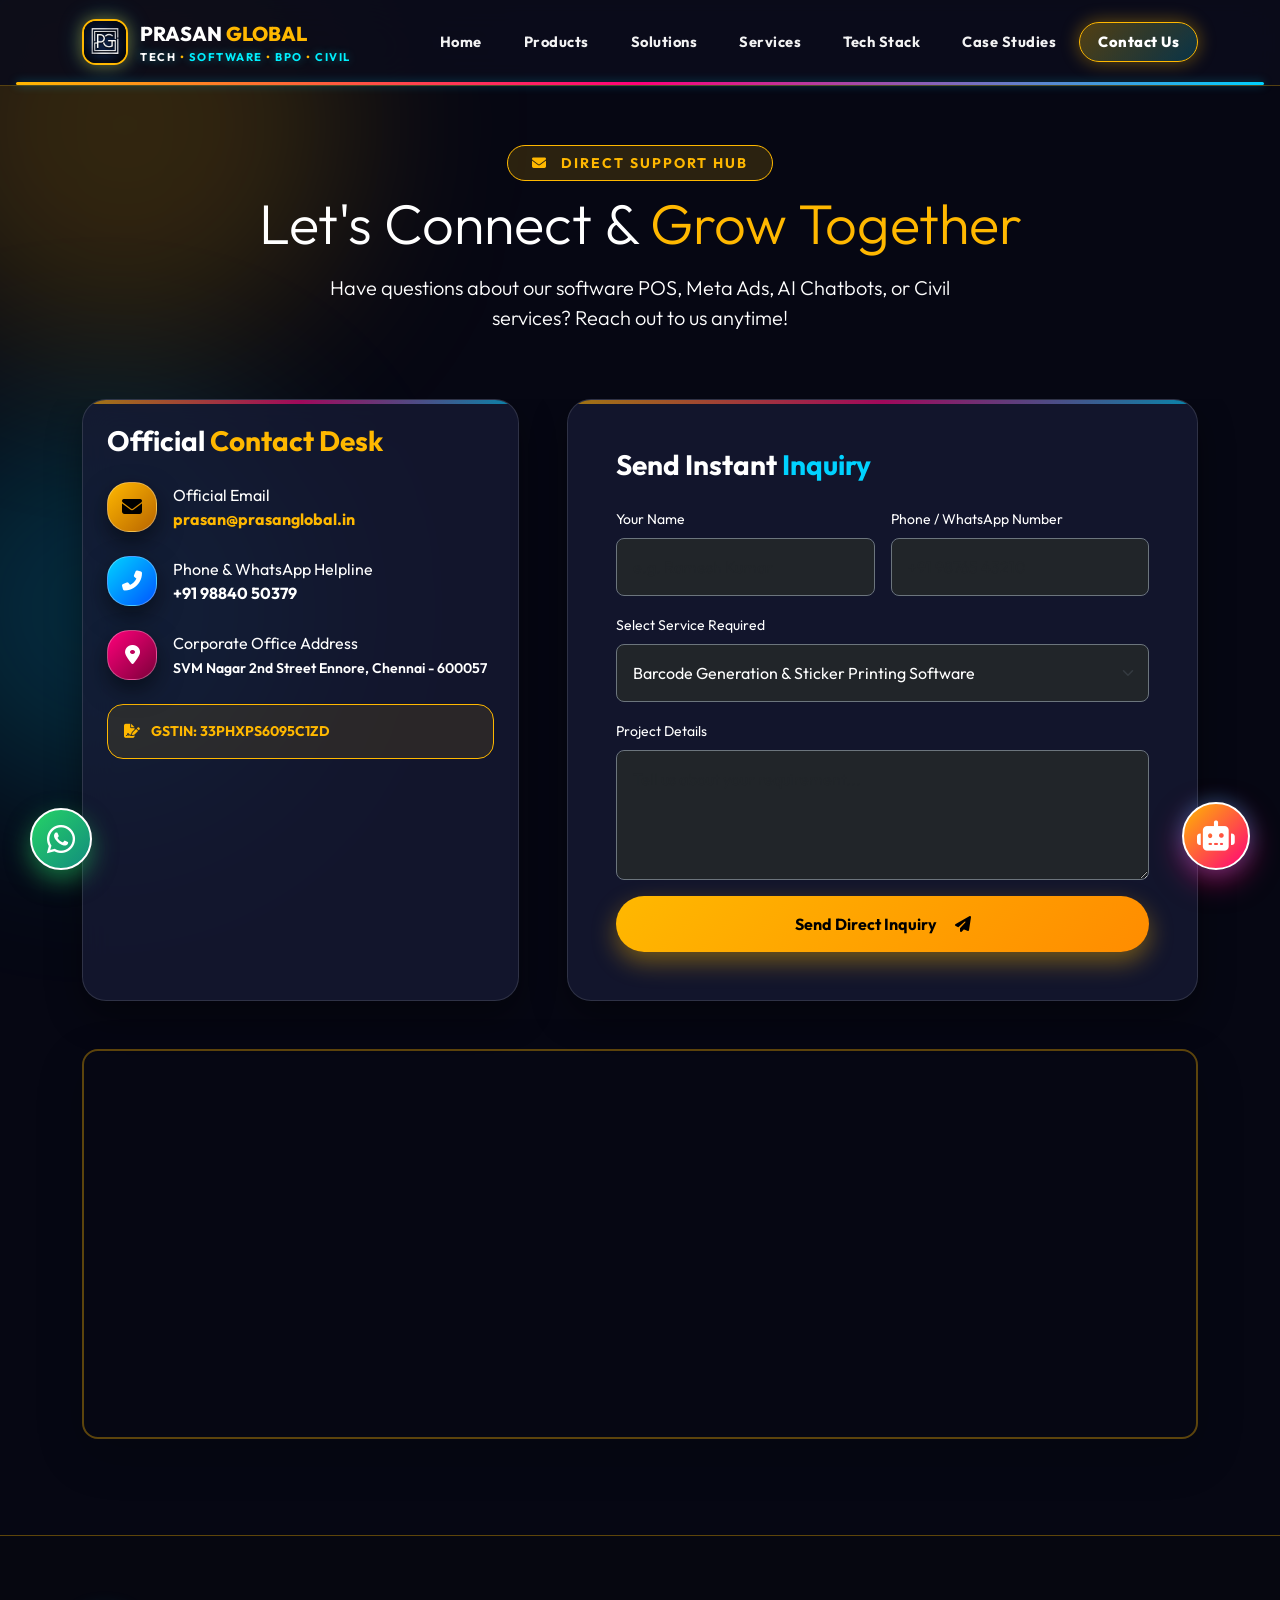
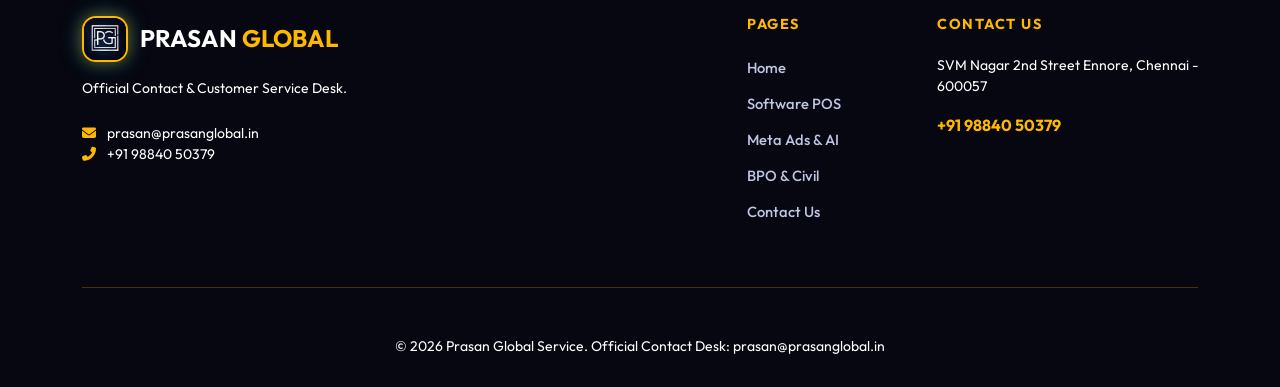
==== contact.html @ a4d7e517 "new build" ====
<!DOCTYPE html>
<html lang="en">
<head>
    <meta charset="UTF-8">
    <meta name="viewport" content="width=device-width, initial-scale=1.0">
    <title>Contact Us | Prasan Global Service</title>
    <meta name="description" content="Contact Prasan Global Service for Software POS, Meta Ads, Custom AI Chatbots, BPO, and Civil Solutions in Chennai. Email: prasan@prasanglobal.in">
    
    <!-- High-Speed Resource Hints & Preconnects for Low Data -->
    <link rel="preconnect" href="https://fonts.googleapis.com" crossorigin>
    <link rel="preconnect" href="https://fonts.gstatic.com" crossorigin>
    <link rel="preconnect" href="https://cdn.jsdelivr.net" crossorigin>
    <link rel="preconnect" href="https://images.unsplash.com" crossorigin>
    <link rel="dns-prefetch" href="https://cdnjs.cloudflare.com">

    <link href="https://cdn.jsdelivr.net/npm/bootstrap@5.3.0/dist/css/bootstrap.min.css" rel="stylesheet">
    <link href="https://fonts.googleapis.com/css2?family=Outfit:wght@300;400;500;600;700;800&family=Plus+Jakarta+Sans:wght@400;600;700&display=swap" rel="stylesheet">
    <link href="https://unpkg.com/aos@2.3.1/dist/aos.css" rel="stylesheet">
    <link rel="stylesheet" href="https://cdnjs.cloudflare.com/ajax/libs/font-awesome/6.4.0/css/all.min.css">
    <link rel="stylesheet" href="style.css">
</head>
<body>

<div class="orb orb-gold"></div>
<div class="orb orb-cyan"></div>

<a href="https://wa.me/919884050379?text=Hi%20Prasan%20Global!%20I%20want%20to%20connect." class="wa-float-btn" target="_blank" title="Chat on WhatsApp">
    <i class="fab fa-whatsapp"></i>
</a>

<!-- Floating AI Chatbot -->
<div class="chatbot-trigger" id="chatbotTrigger" onclick="toggleChatbot()" title="Open AI Chat Support">
    <i class="fas fa-robot"></i>
</div>

<div class="chatbot-drawer" id="chatbotDrawer">
    <div class="chatbot-header">
        <div class="d-flex align-items-center gap-2">
            <div class="bot-avatar"><i class="fas fa-brain"></i></div>
            <div>
                <h6 class="mb-0 fw-bold text-white" style="font-size:0.95rem;">Prasan AI Assistant</h6>
                <span class="small text-success d-flex align-items-center gap-1" style="font-size: 0.75rem;"><i class="fas fa-circle" style="font-size: 8px;"></i> Online • Support Desk</span>
            </div>
        </div>
        <button class="bg-transparent border-0 text-white fs-5 cursor-pointer" onclick="toggleChatbot()"><i class="fas fa-times"></i></button>
    </div>
    <div class="chatbot-messages" id="chatMessages">
        <div class="chat-msg bot">
            👋 Welcome to **Prasan Global Support**!<br>Leave your message below or chat on WhatsApp!
        </div>
    </div>
    <div class="chatbot-footer">
        <input type="text" id="chatInput" placeholder="Type your message..." onkeypress="handleChatKey(event)">
        <button onclick="sendChatMessage()"><i class="fas fa-paper-plane"></i></button>
    </div>
</div>

<!-- NAVBAR -->
<nav class="navbar navbar-expand-lg fixed-top">
    <div class="container">
        <a class="navbar-brand d-flex align-items-center" href="index.html">
            <div class="navbar-logo-container"><img src="logopra.jpg" class="navbar-logo" alt="Prasan Global Logo"></div>
            <div>
                <span class="fs-5 tracking-wider brand-title-prasan">PRASAN <span class="brand-title-global">GLOBAL</span></span>
                <span class="d-block brand-subtitle-tags"><span class="text-white fw-bold">TECH</span> <span style="color:var(--gold);">•</span> SOFTWARE <span style="color:var(--gold);">•</span> BPO <span style="color:var(--gold);">•</span> CIVIL</span>
            </div>
        </a>
        <button class="navbar-toggler" type="button" data-bs-toggle="collapse" data-bs-target="#navbarNav">
            <span class="toggler-icon"></span>
        </button>
        <div class="collapse navbar-collapse" id="navbarNav">
            <ul class="navbar-nav ms-auto align-items-center gap-1">
                <li class="nav-item"><a class="nav-link" href="index.html">Home</a></li>
                <li class="nav-item"><a class="nav-link" href="software.html">Products</a></li>
                <li class="nav-item"><a class="nav-link" href="digital-ai.html">Solutions</a></li>
                <li class="nav-item"><a class="nav-link" href="services.html">Services</a></li>
                <li class="nav-item"><a class="nav-link" href="index.html#technical-resources">Tech Stack</a></li>
                <li class="nav-item"><a class="nav-link" href="index.html#portfolio">Case Studies</a></li>
                <li class="nav-item"><a class="nav-link active" href="contact.html">Contact Us</a></li>
            </ul>
        </div>
    </div>
</nav>

<!-- PAGE HEADER -->
<section style="padding: 150px 0 50px; text-align: center;">
    <div class="container">
        <span class="px-4 py-2 rounded-pill fw-bold text-uppercase small" style="background: rgba(255, 184, 0, 0.15); border: 1.5px solid var(--gold); color: var(--gold); letter-spacing: 2px;">
            <i class="fas fa-envelope me-2"></i> Direct Support Hub
        </span>
        <h1 class="display-4 fw-extrabold my-3 text-white">Let's Connect & <span style="color:var(--gold);">Grow Together</span></h1>
        <p class="lead text-dim mx-auto" style="max-width: 650px;">Have questions about our software POS, Meta Ads, AI Chatbots, or Civil services? Reach out to us anytime!</p>
    </div>
</section>

<!-- CONTACT SECTION -->
<section class="pb-5">
    <div class="container pb-5">
        <div class="row g-5">
            <div class="col-lg-5" data-aos="fade-right">
                <div class="vibrant-card p-4">
                    <h3 class="fw-bold text-white mb-4">Official <span style="color:var(--gold);">Contact Desk</span></h3>
                    
                    <div class="d-flex align-items-center mb-4">
                        <div class="icon-badge badge-gold mb-0 me-3 flex-shrink-0" style="width:50px; height:50px; font-size:20px;"><i class="fas fa-envelope"></i></div>
                        <div>
                            <span class="x-small text-dim d-block">Official Email</span>
                            <a href="mailto:prasan@prasanglobal.in" class="fw-bold fs-6 text-decoration-none" style="color:var(--gold);">prasan@prasanglobal.in</a>
                        </div>
                    </div>

                    <div class="d-flex align-items-center mb-4">
                        <div class="icon-badge badge-cyan mb-0 me-3 flex-shrink-0" style="width:50px; height:50px; font-size:20px;"><i class="fas fa-phone-alt"></i></div>
                        <div>
                            <span class="x-small text-dim d-block">Phone & WhatsApp Helpline</span>
                            <a href="https://wa.me/919884050379" target="_blank" class="fw-bold fs-6 text-white text-decoration-none">+91 98840 50379</a>
                        </div>
                    </div>

                    <div class="d-flex align-items-center mb-4">
                        <div class="icon-badge badge-magenta mb-0 me-3 flex-shrink-0" style="width:50px; height:50px; font-size:20px;"><i class="fas fa-map-marker-alt"></i></div>
                        <div>
                            <span class="x-small text-dim d-block">Corporate Office Address</span>
                            <span class="text-white small fw-semibold">SVM Nagar 2nd Street Ennore, Chennai - 600057</span>
                        </div>
                    </div>

                    <div class="p-3 rounded-4" style="background: rgba(255,184,0,0.1); border: 1px solid var(--gold);">
                        <p class="small mb-0 fw-bold" style="color:var(--gold);"><i class="fas fa-file-signature me-2"></i> GSTIN: 33PHXPS6095C1ZD</p>
                    </div>
                </div>
            </div>

            <div class="col-lg-7" data-aos="fade-left">
                <div class="vibrant-card p-5">
                    <h3 class="fw-bold text-white mb-4">Send Instant <span style="color:var(--cyan);">Inquiry</span></h3>
                    <form onsubmit="handleFormSubmit(event)">
                        <div class="row g-3">
                            <div class="col-md-6">
                                <label class="form-label small text-dim">Your Name</label>
                                <input type="text" id="formName" class="form-control bg-dark border-secondary text-white p-3 rounded-3" placeholder="e.g. Ramesh Kumar" required>
                            </div>
                            <div class="col-md-6">
                                <label class="form-label small text-dim">Phone / WhatsApp Number</label>
                                <input type="tel" id="formPhone" class="form-control bg-dark border-secondary text-white p-3 rounded-3" placeholder="+91 98765 43210" required>
                            </div>
                            <div class="col-12">
                                <label class="form-label small text-dim">Select Service Required</label>
                                <select id="formService" class="form-select bg-dark border-secondary text-white p-3 rounded-3">
                                    <option value="Barcode Generation Software">Barcode Generation & Sticker Printing Software</option>
                                    <option value="Food Billing Software">Food & Restaurant Billing POS</option>
                                    <option value="Garments Billing Software">Garments & Retail Billing POS</option>
                                    <option value="HR Attendance Software">HR & Attendance Software (HRMS)</option>
                                    <option value="Meta Ads Campaigns">Meta Ads (Facebook & Instagram Ads)</option>
                                    <option value="Custom AI Chatbots">Custom AI Chatbot Creation</option>
                                    <option value="Custom Web / Mobile App">Custom Web / Mobile App Development</option>
                                    <option value="Civil or BPO Services">Civil & BPO Solutions</option>
                                </select>
                            </div>
                            <div class="col-12">
                                <label class="form-label small text-dim">Project Details</label>
                                <textarea id="formMessage" class="form-control bg-dark border-secondary text-white p-3 rounded-3" rows="4" placeholder="Tell us about your requirement..."></textarea>
                            </div>
                            <div class="col-12">
                                <button type="submit" class="btn-vibrant-gold w-100 justify-content-center py-3">
                                    Send Direct Inquiry <i class="fas fa-paper-plane ms-2"></i>
                                </button>
                            </div>
                        </div>
                    </form>
                </div>
            </div>
        </div>

        <!-- GOOGLE MAP EMBED -->
        <div class="mt-5 rounded-4 overflow-hidden shadow-lg" style="border: 2px solid var(--glass-border-gold);" data-aos="zoom-in">
            <iframe 
                src="https://www.google.com/maps?q=Chennai&output=embed"
                width="100%" 
                height="380" 
                style="border:0;" 
                allowfullscreen="" 
                loading="lazy">
            </iframe>
        </div>
    </div>
</section>

<!-- FOOTER -->
<footer>
    <div class="container">
        <div class="row g-4">
            <div class="col-lg-4">
                <div class="d-flex align-items-center mb-3">
                    <div class="navbar-logo-container"><img src="logopra.jpg" class="navbar-logo" alt="Logo"></div>
                    <h4 class="fw-bold mb-0 text-white">PRASAN <span style="color:var(--gold);">GLOBAL</span></h4>
                </div>
                <p class="small text-dim mb-4">Official Contact & Customer Service Desk.</p>
                <p class="small text-dim mb-0"><i class="fas fa-envelope me-2" style="color:var(--gold);"></i> prasan@prasanglobal.in</p>
                <p class="small text-dim mb-4"><i class="fas fa-phone-alt me-2" style="color:var(--gold);"></i> +91 98840 50379</p>
            </div>
            <div class="col-6 col-lg-2 ms-lg-auto">
                <h6 class="footer-title">Pages</h6>
                <ul class="footer-links">
                    <li><a href="index.html">Home</a></li>
                    <li><a href="software.html">Software POS</a></li>
                    <li><a href="digital-ai.html">Meta Ads & AI</a></li>
                    <li><a href="services.html">BPO & Civil</a></li>
                    <li><a href="contact.html">Contact Us</a></li>
                </ul>
            </div>
            <div class="col-lg-3">
                <h6 class="footer-title">Contact Us</h6>
                <p class="small text-dim">SVM Nagar 2nd Street Ennore, Chennai - 600057</p>
                <p class="fw-bold mb-3" style="color:var(--gold);">+91 98840 50379</p>
            </div>
        </div>
        <hr class="my-5 opacity-25" style="border-color: var(--gold);">
        <p class="small text-dim text-center mb-0">© 2026 Prasan Global Service. Official Contact Desk: prasan@prasanglobal.in</p>
    </div>
</footer>

<script src="https://cdn.jsdelivr.net/npm/bootstrap@5.3.0/dist/js/bootstrap.bundle.min.js"></script>
<script src="https://unpkg.com/aos@2.3.1/dist/aos.js"></script>
<script>
    AOS.init({ duration: 900, once: true });
    window.addEventListener('scroll', () => {
        const nav = document.querySelector('.navbar');
        if (window.scrollY > 50) nav.classList.add('scrolled');
        else nav.classList.remove('scrolled');
    });
    function toggleChatbot() { document.getElementById('chatbotDrawer').classList.toggle('active'); }
    function sendChatMessage() {
        const input = document.getElementById('chatInput');
        const text = input.value.trim();
        if(!text) return;
        addMessage(text, 'user');
        input.value = '';
        setTimeout(() => botReply(text), 500);
    }
    function handleChatKey(e) { if(e.key === 'Enter') sendChatMessage(); }
    function addMessage(msg, sender) {
        const container = document.getElementById('chatMessages');
        const div = document.createElement('div');
        div.className = `chat-msg ${sender}`;
        div.innerHTML = msg;
        container.appendChild(div);
        container.scrollTop = container.scrollHeight;
    }
    function botReply(userMsg) {
        addMessage(`Thank you for reaching out! We will assist you on WhatsApp:<br>📱 WhatsApp: <a href="https://wa.me/919884050379" target="_blank" style="color:var(--gold);">+91 98840 50379</a>`, 'bot');
    }
    function handleFormSubmit(e) {
        e.preventDefault();
        const name = document.getElementById('formName').value;
        const phone = document.getElementById('formPhone').value;
        const service = document.getElementById('formService').value;
        const msg = document.getElementById('formMessage').value;
        
        const text = `Hi Prasan Global!%0A%0A*New Inquiry From Contact Page:*%0A- Name: ${encodeURIComponent(name)}%0A- Phone: ${encodeURIComponent(phone)}%0A- Service: ${encodeURIComponent(service)}%0A- Requirement: ${encodeURIComponent(msg)}`;
        
        window.open(`https://wa.me/919884050379?text=${text}`, '_blank');
    }
</script>
</body>
</html>
---- style.css ----
/* PRASAN GLOBAL - VIBRANT ULTRA-PREMIUM STYLESHEET */
:root {
    --bg-mesh: linear-gradient(135deg, #0b0c1b 0%, #151833 40%, #1e1035 70%, #0d1b2a 100%);
    --surface-card: rgba(23, 27, 54, 0.75);
    --surface-card-hover: rgba(33, 39, 78, 0.9);
    
    /* Vibrant Neon Colors */
    --gold: #ffb800;
    --gold-glow: rgba(255, 184, 0, 0.4);
    --cyan: #00d2ff;
    --cyan-glow: rgba(0, 210, 255, 0.4);
    --emerald: #00f5a0;
    --emerald-glow: rgba(0, 245, 160, 0.4);
    --magenta: #ff007a;
    --magenta-glow: rgba(255, 0, 122, 0.4);
    --purple-neon: #7b2cbf;
    
    --text-bright: #ffffff;
    --text-dim: #c0c6e4;
    
    --glass-border: rgba(255, 255, 255, 0.12);
    --glass-border-gold: rgba(255, 184, 0, 0.35);
    --glass-border-cyan: rgba(0, 210, 255, 0.35);
    --glass-border-magenta: rgba(255, 0, 122, 0.35);
}

* { box-sizing: border-box; }

/* HIGH-SPEED PERFORMANCE & LOW-DATA OPTIMIZATIONS */
html {
    scroll-behavior: smooth;
    text-rendering: optimizeSpeed;
}

body {
    background-color: #060713;
    color: var(--text-bright);
    font-family: 'Outfit', 'Plus Jakarta Sans', sans-serif;
    overflow-x: hidden;
    margin: 0;
    padding: 0;
    font-display: swap;
    min-height: 100vh;
}

/* Off-screen Section Rendering Acceleration */
section {
    content-visibility: auto;
    contain-intrinsic-size: 1px 500px;
}

/* GPU Hardware Acceleration for Smooth Animations */
.vibrant-card, .btn-vibrant-gold, .btn-vibrant-cyan, .btn-vibrant-magenta, .wa-float-btn, .chatbot-trigger {
    will-change: transform, opacity;
    transform: translateZ(0);
}

/* Custom Scrollbar */
::-webkit-scrollbar { width: 10px; }
::-webkit-scrollbar-track { background: #0b0c1b; }
::-webkit-scrollbar-thumb { 
    background: linear-gradient(180deg, var(--gold), var(--magenta), var(--cyan));
    border-radius: 5px; 
}

/* Ambient Glow Orbs */
.orb {
    position: absolute;
    border-radius: 50%;
    filter: blur(90px);
    pointer-events: none;
    z-index: 0;
}
.orb-gold { width: 450px; height: 450px; background: rgba(255, 184, 0, 0.18); top: -100px; left: -100px; }
.orb-magenta { width: 500px; height: 500px; background: rgba(255, 0, 122, 0.18); top: 30%; right: -150px; }
.orb-cyan { width: 400px; height: 400px; background: rgba(0, 210, 255, 0.18); bottom: 10%; left: -100px; }

/* ULTRA-PREMIUM FUTURISTIC NAVBAR & BRAND HEADER */
.navbar {
    background: rgba(11, 13, 27, 0.92);
    backdrop-filter: blur(20px) saturate(180%);
    -webkit-backdrop-filter: blur(20px) saturate(180%);
    border-bottom: 1.5px solid rgba(255, 184, 0, 0.3);
    transition: all 0.4s ease;
    padding: 14px 0;
    z-index: 1050;
}

.navbar.scrolled {
    background: rgba(8, 10, 22, 0.98) !important;
    border-bottom: 2px solid var(--gold) !important;
    box-shadow: 0 15px 40px rgba(0, 0, 0, 0.9), 0 0 25px rgba(0, 210, 255, 0.2);
    padding: 10px 0;
}

/* Brand Logo Container Glow */
.navbar-logo-container {
    width: 46px;
    height: 46px;
    border-radius: 14px;
    border: 2px solid var(--gold);
    box-shadow: 0 0 15px var(--gold-glow), 0 0 25px rgba(0, 210, 255, 0.3);
    overflow: hidden;
    margin-right: 12px;
    display: flex;
    align-items: center;
    justify-content: center;
    background: #000;
    transition: transform 0.3s ease;
}

.navbar-brand:hover .navbar-logo-container {
    transform: scale(1.06) rotate(3deg);
}

.navbar-logo {
    width: 100%;
    height: 100%;
    object-fit: cover;
}

/* Brand Title & Subtitle Styling */
.brand-title-prasan {
    color: #ffffff !important;
    font-weight: 800;
}

.brand-title-global {
    color: var(--gold) !important;
    font-weight: 800;
}

.brand-subtitle-tags {
    color: #00f0ff !important;
    font-weight: 700 !important;
    letter-spacing: 1.5px !important;
    font-size: 0.7rem !important;
    text-transform: uppercase;
    text-shadow: 0 0 10px rgba(0, 240, 255, 0.4);
}

/* Navbar Navigation Link Buttons - High Visibility & Bright Contrast */
.nav-link {
    color: #ffffff !important;
    font-weight: 700 !important;
    font-size: 0.92rem;
    padding: 8px 18px !important;
    border-radius: 30px;
    border: 1px solid transparent;
    transition: all 0.3s ease !important;
    letter-spacing: 0.5px;
    opacity: 0.95;
}

.nav-link:hover {
    color: #ffffff !important;
    background: rgba(0, 210, 255, 0.2);
    border-color: var(--cyan);
    box-shadow: 0 0 15px rgba(0, 210, 255, 0.4);
    opacity: 1;
}

.nav-link.active {
    color: #ffffff !important;
    background: linear-gradient(135deg, rgba(255, 184, 0, 0.3), rgba(0, 210, 255, 0.2));
    border-color: var(--gold);
    box-shadow: 0 0 18px var(--gold-glow);
    opacity: 1;
    font-weight: 800 !important;
}
.nav-link.active::after {
    content: '';
    position: absolute;
    bottom: 0; left: 16px; right: 16px;
    height: 3px;
    background: linear-gradient(90deg, var(--gold), var(--magenta), var(--cyan));
    border-radius: 10px;
    box-shadow: 0 0 10px var(--cyan-glow);
}

.navbar-toggler { border: none !important; padding: 0; }
.toggler-icon {
    width: 26px; height: 2px;
    background: var(--gold);
    display: block; transition: all 0.3s ease-in-out; position: relative;
}
.toggler-icon::before, .toggler-icon::after {
    content: ''; width: 26px; height: 2px;
    background: var(--gold);
    display: block; position: absolute; transition: all 0.3s ease-in-out;
}
.toggler-icon::before { top: -8px; }
.toggler-icon::after { top: 8px; }

/* VIBRANT BUTTONS */
.btn-vibrant-gold {
    background: linear-gradient(135deg, #ffb800, #ff8c00);
    color: #000;
    font-weight: 700;
    padding: 14px 38px;
    border-radius: 50px;
    border: none;
    transition: all 0.35s cubic-bezier(0.175, 0.885, 0.32, 1.275);
    text-decoration: none;
    display: inline-flex; align-items: center; gap: 10px;
    box-shadow: 0 10px 25px rgba(255, 184, 0, 0.4);
}
.btn-vibrant-gold:hover {
    background: linear-gradient(135deg, #ffe17d, #ffb800);
    transform: translateY(-4px) scale(1.04);
    color: #000;
    box-shadow: 0 15px 35px rgba(255, 184, 0, 0.6);
}

.btn-vibrant-cyan {
    background: linear-gradient(135deg, #00d2ff, #0072ff);
    color: #fff;
    font-weight: 700;
    padding: 14px 38px;
    border-radius: 50px;
    border: none;
    transition: all 0.35s cubic-bezier(0.175, 0.885, 0.32, 1.275);
    text-decoration: none;
    display: inline-flex; align-items: center; gap: 10px;
    box-shadow: 0 10px 25px rgba(0, 210, 255, 0.4);
}
.btn-vibrant-cyan:hover {
    background: linear-gradient(135deg, #70e2ff, #00d2ff);
    transform: translateY(-4px) scale(1.04);
    color: #fff;
    box-shadow: 0 15px 35px rgba(0, 210, 255, 0.6);
}

.btn-vibrant-magenta {
    background: linear-gradient(135deg, #ff007a, #99004d);
    color: #fff;
    font-weight: 700;
    padding: 14px 38px;
    border-radius: 50px;
    border: none;
    transition: all 0.35s cubic-bezier(0.175, 0.885, 0.32, 1.275);
    text-decoration: none;
    display: inline-flex; align-items: center; gap: 10px;
    box-shadow: 0 10px 25px rgba(255, 0, 122, 0.4);
}
.btn-vibrant-magenta:hover {
    background: linear-gradient(135deg, #ff54a4, #ff007a);
    transform: translateY(-4px) scale(1.04);
    color: #fff;
    box-shadow: 0 15px 35px rgba(255, 0, 122, 0.6);
}

.btn-outline-vibrant {
    border: 2px solid var(--gold);
    color: var(--gold);
    background: rgba(255, 184, 0, 0.08);
    font-weight: 700;
    padding: 12px 32px;
    border-radius: 50px;
    transition: 0.3s;
    text-decoration: none;
    display: inline-flex; align-items: center; gap: 8px;
}
.btn-outline-vibrant:hover {
    background: var(--gold);
    color: #000;
    box-shadow: 0 10px 25px var(--gold-glow);
    transform: translateY(-3px);
}

/* VIBRANT CARDS & GLASSMORPHISM */
.vibrant-card {
    background: var(--surface-card);
    border: 1px solid var(--glass-border);
    border-radius: 24px;
    padding: 35px;
    height: 100%;
    transition: all 0.4s cubic-bezier(0.165, 0.84, 0.44, 1);
    position: relative;
    overflow: hidden;
    backdrop-filter: blur(15px);
    box-shadow: 0 15px 35px rgba(0, 0, 0, 0.4);
}
.vibrant-card::before {
    content: '';
    position: absolute;
    top: 0; left: 0; width: 100%; height: 4px;
    background: linear-gradient(90deg, var(--gold), var(--magenta), var(--cyan));
    opacity: 0.6;
    transition: 0.4s ease;
}
.vibrant-card:hover {
    transform: translateY(-12px) scale(1.02);
    border-color: var(--gold);
    background: var(--surface-card-hover);
    box-shadow: 0 25px 50px rgba(0, 0, 0, 0.6), 0 0 25px var(--gold-glow);
}
.vibrant-card:hover::before { opacity: 1; height: 5px; }

.vibrant-card.card-cyan:hover {
    border-color: var(--cyan);
    box-shadow: 0 25px 50px rgba(0, 0, 0, 0.6), 0 0 25px var(--cyan-glow);
}
.vibrant-card.card-magenta:hover {
    border-color: var(--magenta);
    box-shadow: 0 25px 50px rgba(0, 0, 0, 0.6), 0 0 25px var(--magenta-glow);
}
.vibrant-card.card-emerald:hover {
    border-color: var(--emerald);
    box-shadow: 0 25px 50px rgba(0, 0, 0, 0.6), 0 0 25px var(--emerald-glow);
}

.icon-badge {
    width: 70px; height: 70px;
    border-radius: 22px;
    display: flex; align-items: center; justify-content: center;
    font-size: 28px;
    margin-bottom: 24px;
    box-shadow: 0 10px 25px rgba(0,0,0,0.5);
    transition: 0.4s ease;
}
.badge-gold { background: linear-gradient(135deg, #ffb800, #b86500); color: #000; border: 1px solid rgba(255, 255, 255, 0.3); }
.badge-cyan { background: linear-gradient(135deg, #00d2ff, #0055ff); color: #fff; border: 1px solid rgba(255, 255, 255, 0.3); }
.badge-magenta { background: linear-gradient(135deg, #ff007a, #7b003a); color: #fff; border: 1px solid rgba(255, 255, 255, 0.3); }
.badge-emerald { background: linear-gradient(135deg, #00f5a0, #007a50); color: #000; border: 1px solid rgba(255, 255, 255, 0.3); }

.vibrant-card:hover .icon-badge {
    transform: rotate(8deg) scale(1.1);
}

/* MARQUEE */
.clients-marquee {
    background: linear-gradient(90deg, #101226, #1a1e3d, #101226);
    border-top: 1px solid var(--glass-border-gold);
    border-bottom: 1px solid var(--glass-border-cyan);
    padding: 22px 0;
    overflow: hidden;
    white-space: nowrap;
    position: relative;
}
.marquee-content { display: inline-flex; animation: marqueeScroll 22s linear infinite; }
.client-item {
    display: flex; align-items: center;
    margin: 0 40px;
    color: #fff;
    font-weight: 700;
    text-transform: uppercase;
    letter-spacing: 2px;
    font-size: 0.95rem;
}
.client-item i { color: var(--gold); margin-right: 10px; font-size: 1.1rem; }
@keyframes marqueeScroll {
    from { transform: translateX(0); }
    to { transform: translateX(-50%); }
}

/* FLOATING CHATBOT WIDGET */
.chatbot-trigger {
    position: fixed;
    bottom: 30px; right: 30px;
    width: 68px; height: 68px;
    border-radius: 50%;
    background: linear-gradient(135deg, var(--gold), var(--magenta), var(--cyan));
    background-size: 200% 200%;
    animation: gradientShift 4s infinite alternate, floatPulse 3s infinite ease-in-out;
    color: #fff;
    display: flex; align-items: center; justify-content: center;
    font-size: 30px;
    cursor: pointer;
    z-index: 5000;
    box-shadow: 0 10px 30px rgba(255, 0, 122, 0.5), 0 0 20px var(--cyan-glow);
    border: 2.5px solid #fff;
    transition: all 0.3s ease;
}
@keyframes gradientShift {
    0% { background-position: 0% 50%; }
    100% { background-position: 100% 50%; }
}
@keyframes floatPulse {
    0% { transform: translateY(0); }
    100% { transform: translateY(-10px); }
}

.chatbot-drawer {
    position: fixed;
    bottom: 110px; right: 30px;
    width: 390px; height: 540px;
    max-width: calc(100vw - 40px);
    background: #111428;
    border: 2px solid var(--gold);
    border-radius: 28px;
    z-index: 5001;
    display: none;
    flex-direction: column;
    overflow: hidden;
    box-shadow: 0 25px 60px rgba(0,0,0,0.9), 0 0 35px var(--gold-glow);
    animation: drawerSlide 0.4s cubic-bezier(0.175, 0.885, 0.32, 1.275);
}
.chatbot-drawer.active { display: flex; }
@keyframes drawerSlide {
    from { opacity: 0; transform: translateY(30px) scale(0.9); }
    to { opacity: 1; transform: translateY(0) scale(1); }
}

.chatbot-header {
    background: linear-gradient(135deg, #1c0a2a, #0b1836);
    padding: 18px 22px;
    border-bottom: 1px solid var(--glass-border);
    display: flex; align-items: center; justify-content: space-between;
}
.chatbot-header .bot-avatar {
    width: 44px; height: 44px; border-radius: 50%;
    background: linear-gradient(135deg, var(--gold), var(--magenta));
    color: #fff; display: flex; align-items: center; justify-content: center;
    font-size: 22px; box-shadow: 0 0 15px var(--gold-glow);
}
.chatbot-messages {
    flex: 1; padding: 18px; overflow-y: auto;
    display: flex; flex-direction: column; gap: 12px;
    background: rgba(11, 13, 27, 0.95);
}
.chat-msg {
    max-width: 85%; padding: 12px 16px; border-radius: 18px; font-size: 0.88rem; line-height: 1.45;
}
.chat-msg.bot {
    background: rgba(33, 39, 78, 0.9); border: 1px solid var(--glass-border); color: #fff;
    align-self: flex-start; border-bottom-left-radius: 4px;
}
.chat-msg.user {
    background: linear-gradient(135deg, var(--gold), #ff8c00); color: #000; font-weight: 700;
    align-self: flex-end; border-bottom-right-radius: 4px;
}
.chat-chips { display: flex; flex-wrap: wrap; gap: 6px; margin-top: 8px; }
.chip-btn {
    background: rgba(255, 184, 0, 0.15); border: 1px solid var(--gold); color: #fff;
    padding: 6px 14px; border-radius: 20px; font-size: 0.78rem; cursor: pointer; transition: 0.2s; font-weight: 600;
}
.chip-btn:hover { background: var(--gold); color: #000; }

.chatbot-footer {
    padding: 14px 18px; background: #0b0d1b; border-top: 1px solid var(--glass-border); display: flex; gap: 8px;
}
.chatbot-footer input {
    flex: 1; background: rgba(255, 255, 255, 0.08); border: 1px solid rgba(255, 255, 255, 0.2);
    border-radius: 25px; padding: 10px 18px; color: #fff; font-size: 0.88rem; outline: none;
}
.chatbot-footer input:focus { border-color: var(--cyan); }
.chatbot-footer button {
    background: linear-gradient(135deg, var(--gold), var(--magenta)); color: #fff; border: none;
    width: 44px; height: 44px; border-radius: 50%; cursor: pointer; display: flex; align-items: center; justify-content: center;
    font-size: 16px; transition: 0.2s; box-shadow: 0 4px 15px var(--magenta-glow);
}

.wa-float-btn {
    position: fixed; bottom: 30px; left: 30px;
    background: linear-gradient(135deg, #25d366, #128c7e); color: white; width: 62px; height: 62px;
    border-radius: 50%; display: flex; align-items: center; justify-content: center;
    font-size: 32px; z-index: 5000; box-shadow: 0 10px 25px rgba(37, 211, 102, 0.5);
    text-decoration: none; transition: 0.3s; border: 2px solid #fff;
}
.wa-float-btn:hover { transform: scale(1.15); color: #fff; box-shadow: 0 15px 35px rgba(37, 211, 102, 0.8); }

footer {
    background: #060710;
    padding: 80px 0 30px;
    border-top: 1px solid var(--glass-border-gold);
}
.footer-title { color: var(--gold); font-weight: 700; margin-bottom: 22px; text-transform: uppercase; font-size: 0.9rem; letter-spacing: 1.5px; }
.footer-links { list-style: none; padding: 0; }
.footer-links li { margin-bottom: 12px; }
.footer-links a { color: var(--text-dim); text-decoration: none; transition: 0.3s; font-size: 0.92rem; font-weight: 500; }
.footer-links a:hover { color: var(--cyan); padding-left: 6px; }

/* CODE BLOCK SNIPPETS & MULTI-LANGUAGE DETAILS */
.code-window {
    background: #090a14;
    border: 1px solid var(--glass-border-cyan);
    border-radius: 18px;
    overflow: hidden;
    box-shadow: 0 15px 35px rgba(0, 0, 0, 0.6);
    margin-top: 20px;
}
.code-header {
    background: #0e1022;
    padding: 10px 18px;
    display: flex; align-items: center; justify-content: space-between;
    border-bottom: 1px solid var(--glass-border);
}
.code-dots { display: flex; gap: 6px; }
.dot { width: 10px; height: 10px; border-radius: 50%; }
.dot-red { background: #ff5f56; }
.dot-yellow { background: #ffbd2e; }
.dot-green { background: #27c93f; }

.code-title { font-size: 0.8rem; color: var(--cyan); font-family: monospace; font-weight: 600; }
.copy-btn {
    background: rgba(0, 210, 255, 0.15);
    border: 1px solid var(--cyan);
    color: var(--cyan);
    font-size: 0.75rem;
    padding: 4px 12px;
    border-radius: 12px;
    cursor: pointer;
    transition: 0.2s;
}
.copy-btn:hover { background: var(--cyan); color: #000; }

.code-body {
    padding: 20px;
    font-family: 'Fira Code', 'Courier New', monospace;
    font-size: 0.85rem;
    color: #e0e6ff;
    line-height: 1.6;
    overflow-x: auto;
    margin: 0;
}
.code-keyword { color: #ff007a; font-weight: bold; }
.code-func { color: #00d2ff; }
.code-string { color: #00f5a0; }
.code-comment { color: #6c7293; font-style: italic; }

/* LANGUAGE SELECTOR */
.lang-select {
    background: rgba(255, 255, 255, 0.08);
    border: 1px solid var(--glass-border-gold);
    color: var(--gold);
    padding: 4px 12px;
    border-radius: 20px;
    font-size: 0.8rem;
    font-weight: 600;
    outline: none;
    cursor: pointer;
}
.lang-select option { background: #0b0c1b; color: #fff; }

/* Toast Notification */
.toast-notice {
    position: fixed;
    bottom: 30px; left: 50%; transform: translateX(-50%) translateY(100px);
    background: linear-gradient(135deg, var(--gold), var(--magenta));
    color: #fff;
    padding: 10px 24px;
    border-radius: 30px;
    font-weight: 700;
    font-size: 0.85rem;
    box-shadow: 0 10px 30px rgba(0,0,0,0.6);
    z-index: 9999;
    opacity: 0;
    transition: all 0.3s ease;
}
.toast-notice.show {
    transform: translateX(-50%) translateY(0);
    opacity: 1;
}

/* MOBILE & RESPONSIVE MEDIA QUERIES */
@media (max-width: 991px) {
    #home { padding: 120px 0 60px; text-align: center; }
    .navbar-collapse {
        background: rgba(11, 13, 27, 0.98);
        border: 1px solid var(--glass-border-gold);
        border-radius: 20px;
        padding: 20px;
        margin-top: 12px;
        box-shadow: 0 15px 35px rgba(0,0,0,0.8);
    }
    .nav-link { padding: 10px 16px !important; text-align: center; }
    .nav-link.active::after { display: none; }
    .leader-avatar { margin-bottom: 5px; }
}

@media (max-width: 768px) {
    body { font-size: 0.95rem; }
    h1.display-3, h1.display-4 { font-size: 2.2rem !important; }
    h2.display-5, h2.display-6 { font-size: 1.75rem !important; }
    
    .btn-vibrant-gold, .btn-vibrant-cyan, .btn-vibrant-magenta, .btn-outline-vibrant {
        width: 100%;
        justify-content: center;
        padding: 12px 24px;
        font-size: 0.9rem;
    }

    .vibrant-card { padding: 24px; border-radius: 20px; }
    .icon-badge { width: 55px; height: 55px; font-size: 22px; margin-bottom: 16px; }

    /* Hero Badges on Mobile */
    .position-absolute.top-0.start-0.translate-middle-y {
        position: relative !important;
        top: 0 !important; transform: none !important;
        margin: 15px 0 0 0 !important;
    }
    .position-absolute.bottom-0.end-0.translate-middle-y {
        position: relative !important;
        bottom: 0 !important; transform: none !important;
        margin: 10px 0 0 0 !important;
    }

    /* Floating Chatbot & WhatsApp on Mobile */
    .wa-float-btn {
        bottom: 20px; left: 16px;
        width: 52px; height: 52px; font-size: 26px;
    }
    .chatbot-trigger {
        bottom: 20px; right: 16px;
        width: 55px; height: 55px; font-size: 24px;
    }
    .chatbot-drawer {
        bottom: 85px; right: 15px;
        width: calc(100vw - 30px);
        height: 480px;
        border-radius: 22px;
    }

    /* Modal on Mobile */
    .modal-content { border-radius: 20px !important; }
    .modal-body { padding: 18px !important; }
}

@media (max-width: 480px) {
    h1.display-4, h1.display-3 { font-size: 1.85rem !important; }
    .code-body { font-size: 0.78rem; padding: 14px; }
    .chatbot-footer input { font-size: 0.8rem; padding: 8px 14px; }
}
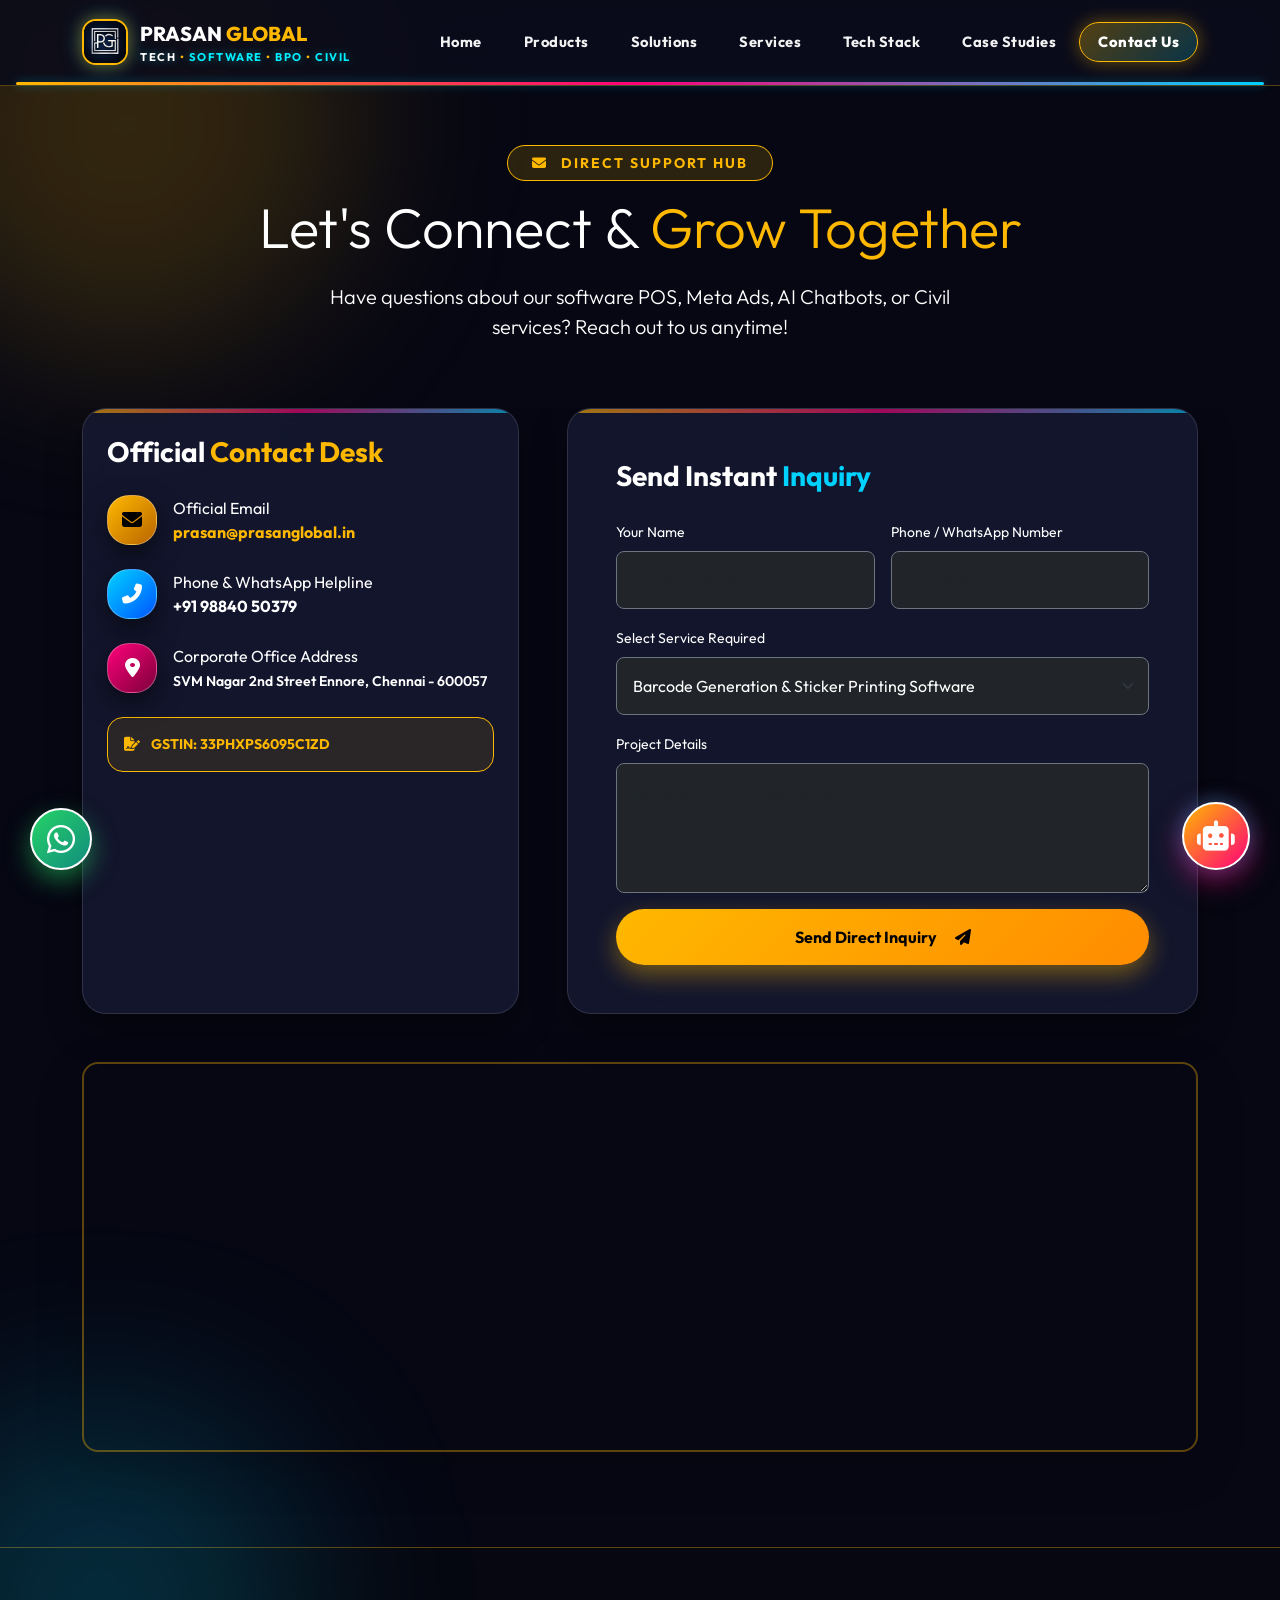
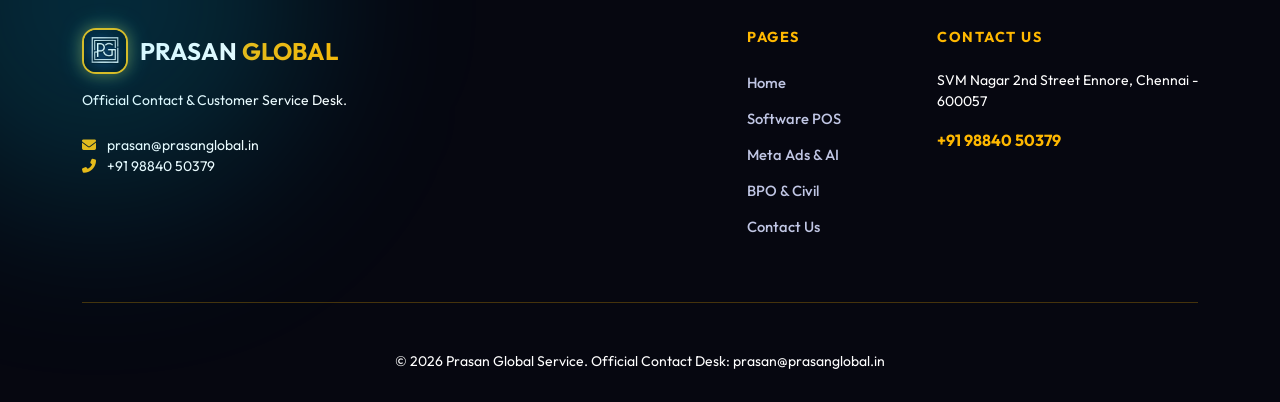
==== commit 889725a2: "Permanently fix mobile navbar brand overflow and lock 3-lines icon inside viewport" ====
--- a/contact.html
+++ b/contact.html
@@ -56,7 +56,7 @@
 </div>
 
 <!-- NAVBAR -->
-<nav class="navbar navbar-expand-lg fixed-top">
+<nav class="navbar navbar-expand-md fixed-top">
     <div class="container">
         <a class="navbar-brand d-flex align-items-center" href="index.html">
             <div class="navbar-logo-container"><img src="logopra.jpg" class="navbar-logo" alt="Prasan Global Logo"></div>
@@ -224,6 +224,18 @@
 <script src="https://unpkg.com/aos@2.3.1/dist/aos.js"></script>
 <script>
     AOS.init({ duration: 900, once: true });
+    // Fail-safe Mobile Navbar Toggle
+    document.querySelectorAll('.navbar-toggler').forEach(btn => {
+        btn.addEventListener('click', function(e) {
+            e.preventDefault();
+            const targetId = this.getAttribute('data-bs-target');
+            const target = document.querySelector(targetId);
+            if (target) {
+                target.classList.toggle('show');
+            }
+        });
+    });
+
     window.addEventListener('scroll', () => {
         const nav = document.querySelector('.navbar');
         if (window.scrollY > 50) nav.classList.add('scrolled');
--- a/style.css
+++ b/style.css
@@ -86,6 +86,13 @@
     z-index: 1050;
 }
 
+.navbar > .container, .navbar > .container-fluid {
+    display: flex !important;
+    align-items: center !important;
+    justify-content: space-between !important;
+    flex-wrap: nowrap !important;
+}
+
 .navbar.scrolled {
     background: rgba(8, 10, 22, 0.98) !important;
     border-bottom: 2px solid var(--gold) !important;
@@ -178,19 +185,53 @@
     box-shadow: 0 0 10px var(--cyan-glow);
 }
 
-.navbar-toggler { border: none !important; padding: 0; }
+.navbar-toggler {
+    border: 1.5px solid var(--gold) !important;
+    background: rgba(255, 184, 0, 0.15) !important;
+    padding: 8px 10px !important;
+    border-radius: 10px !important;
+    box-shadow: 0 0 10px rgba(255, 184, 0, 0.25) !important;
+    cursor: pointer !important;
+    z-index: 1060 !important;
+    margin-left: auto !important;
+}
+.navbar-toggler:focus, .navbar-toggler:hover {
+    background: rgba(255, 184, 0, 0.25) !important;
+    box-shadow: 0 0 16px var(--gold-glow) !important;
+    outline: none !important;
+}
 .toggler-icon {
-    width: 26px; height: 2px;
+    width: 22px; height: 2px;
     background: var(--gold);
     display: block; transition: all 0.3s ease-in-out; position: relative;
 }
 .toggler-icon::before, .toggler-icon::after {
-    content: ''; width: 26px; height: 2px;
+    content: ''; width: 22px; height: 2px;
     background: var(--gold);
-    display: block; position: absolute; transition: all 0.3s ease-in-out;
-}
-.toggler-icon::before { top: -8px; }
-.toggler-icon::after { top: 8px; }
+    display: block; position: absolute; left: 0; transition: all 0.3s ease-in-out;
+}
+.toggler-icon::before { top: -7px; }
+.toggler-icon::after { top: 7px; }
+
+/* Desktop & Tablet View (>= 768px) */
+@media (min-width: 768px) {
+    .navbar-toggler {
+        display: none !important;
+    }
+    .navbar-collapse {
+        display: flex !important;
+        background: transparent !important;
+        border: none !important;
+        box-shadow: none !important;
+        padding: 0 !important;
+        margin-top: 0 !important;
+    }
+    .navbar-nav {
+        flex-direction: row !important;
+        align-items: center !important;
+        gap: 4px !important;
+    }
+}
 
 /* VIBRANT BUTTONS */
 .btn-vibrant-gold {
@@ -553,73 +594,199 @@
     opacity: 1;
 }
 
-/* MOBILE & RESPONSIVE MEDIA QUERIES */
-@media (max-width: 991px) {
-    #home { padding: 120px 0 60px; text-align: center; }
+/* MOBILE & RESPONSIVE MEDIA QUERIES (FULL FIX FOR OVERFLOW & OVERLAPPING TEXT) */
+html, body {
+    overflow-x: hidden !important;
+    width: 100% !important;
+    max-width: 100vw !important;
+    position: relative;
+}
+
+/* Global Heading Overlap Safeguards */
+h1, h2, h3, h4, h5, h6,
+.display-1, .display-2, .display-3, .display-4, .display-5, .display-6 {
+    overflow-wrap: break-word !important;
+    word-wrap: break-word !important;
+    word-break: break-word !important;
+    hyphens: auto;
+    line-height: 1.35 !important;
+}
+
+@media (max-width: 767px) {
+    #home { padding: 120px 0 50px !important; text-align: center; }
+    
+    .navbar-brand {
+        max-width: calc(100% - 55px) !important;
+        overflow: hidden !important;
+        white-space: nowrap !important;
+        text-overflow: ellipsis !important;
+        flex-shrink: 1 !important;
+        margin-right: 0 !important;
+    }
+
+    .brand-subtitle-tags {
+        display: none !important;
+    }
+
+    .brand-title-prasan {
+        font-size: 0.9rem !important;
+    }
+
+    .navbar-logo-container {
+        width: 36px !important;
+        height: 36px !important;
+        margin-right: 6px !important;
+        flex-shrink: 0 !important;
+    }
+
+    .navbar-toggler {
+        display: inline-flex !important;
+        align-items: center !important;
+        justify-content: center !important;
+        flex-shrink: 0 !important;
+        margin-left: 8px !important;
+        position: relative !important;
+    }
+
     .navbar-collapse {
-        background: rgba(11, 13, 27, 0.98);
-        border: 1px solid var(--glass-border-gold);
-        border-radius: 20px;
-        padding: 20px;
-        margin-top: 12px;
-        box-shadow: 0 15px 35px rgba(0,0,0,0.8);
-    }
-    .nav-link { padding: 10px 16px !important; text-align: center; }
+        background: rgba(11, 13, 27, 0.98) !important;
+        border: 1.5px solid var(--glass-border-gold) !important;
+        border-radius: 20px !important;
+        padding: 16px 20px !important;
+        margin-top: 12px !important;
+        box-shadow: 0 15px 35px rgba(0,0,0,0.9) !important;
+        width: 100% !important;
+    }
+
+    .navbar-nav {
+        flex-direction: column !important;
+        align-items: center !important;
+        gap: 8px !important;
+    }
+
+    .nav-link { padding: 10px 16px !important; text-align: center !important; width: 100% !important; }
     .nav-link.active::after { display: none; }
     .leader-avatar { margin-bottom: 5px; }
+
+    /* Hide / Clip heavy background ambient glowing orbs to prevent lateral zoom-out scrollbar */
+    .orb {
+        display: none !important;
+    }
 }
 
 @media (max-width: 768px) {
     body { font-size: 0.95rem; }
-    h1.display-3, h1.display-4 { font-size: 2.2rem !important; }
-    h2.display-5, h2.display-6 { font-size: 1.75rem !important; }
     
+    /* Overlap & Typography Fixes for Mobile */
+    h1, .display-1, .display-2, .display-3, .display-4 { 
+        font-size: 1.75rem !important; 
+        line-height: 1.35 !important;
+        letter-spacing: -0.3px !important;
+        margin-top: 0.75rem !important;
+        margin-bottom: 0.75rem !important;
+    }
+    h2, .display-5, .display-6 { 
+        font-size: 1.4rem !important; 
+        line-height: 1.35 !important;
+        letter-spacing: normal !important;
+        margin-top: 0.6rem !important;
+        margin-bottom: 0.6rem !important;
+    }
+    h3 {
+        font-size: 1.2rem !important;
+        line-height: 1.35 !important;
+    }
+    p, .lead {
+        font-size: 0.95rem !important;
+        line-height: 1.55 !important;
+    }
+    
+    /* Container & Card Padding Fixes (Overrides Bootstrap .p-5 / .p-4 on Mobile) */
+    .vibrant-card, .vibrant-card.p-5, .vibrant-card.p-4, .p-5, .p-4 {
+        padding: 20px !important;
+        border-radius: 20px !important;
+    }
+
     .btn-vibrant-gold, .btn-vibrant-cyan, .btn-vibrant-magenta, .btn-outline-vibrant {
         width: 100%;
         justify-content: center;
-        padding: 12px 24px;
-        font-size: 0.9rem;
-    }
-
-    .vibrant-card { padding: 24px; border-radius: 20px; }
-    .icon-badge { width: 55px; height: 55px; font-size: 22px; margin-bottom: 16px; }
-
-    /* Hero Badges on Mobile */
-    .position-absolute.top-0.start-0.translate-middle-y {
+        padding: 12px 20px !important;
+        font-size: 0.9rem !important;
+    }
+
+    .icon-badge { width: 50px !important; height: 50px !important; font-size: 20px !important; margin-bottom: 14px !important; }
+
+    /* Neutralize Floating Badges & Negative Margins on Mobile */
+    .position-absolute.top-0,
+    .position-absolute.bottom-0 {
         position: relative !important;
-        top: 0 !important; transform: none !important;
-        margin: 15px 0 0 0 !important;
-    }
-    .position-absolute.bottom-0.end-0.translate-middle-y {
-        position: relative !important;
-        bottom: 0 !important; transform: none !important;
-        margin: 10px 0 0 0 !important;
+        top: auto !important;
+        bottom: auto !important;
+        left: auto !important;
+        right: auto !important;
+        transform: none !important;
+        margin: 12px 0 0 0 !important;
+        width: 100% !important;
+    }
+
+    .ms-n3, .me-n3, .ms-n4, .me-n4 {
+        margin-left: 0 !important;
+        margin-right: 0 !important;
     }
 
     /* Floating Chatbot & WhatsApp on Mobile */
     .wa-float-btn {
-        bottom: 20px; left: 16px;
-        width: 52px; height: 52px; font-size: 26px;
+        bottom: 18px; left: 16px;
+        width: 50px; height: 50px; font-size: 24px;
     }
     .chatbot-trigger {
-        bottom: 20px; right: 16px;
-        width: 55px; height: 55px; font-size: 24px;
+        bottom: 18px; right: 16px;
+        width: 52px; height: 52px; font-size: 22px;
     }
     .chatbot-drawer {
-        bottom: 85px; right: 15px;
+        bottom: 80px; right: 15px; left: 15px;
         width: calc(100vw - 30px);
-        height: 480px;
+        max-width: calc(100vw - 30px);
+        height: 460px;
         border-radius: 22px;
+    }
+
+    /* Code Snippet Box on Mobile */
+    .code-body {
+        font-size: 0.75rem !important;
+        padding: 12px !important;
+        white-space: pre-wrap !important;
+        word-break: break-all !important;
     }
 
     /* Modal on Mobile */
     .modal-content { border-radius: 20px !important; }
     .modal-body { padding: 18px !important; }
+
+    /* Brand Logo / Header Responsiveness */
+    .navbar-brand { max-width: calc(100% - 65px) !important; }
+    .brand-title-prasan { font-size: 0.95rem !important; }
+    .brand-subtitle-tags { font-size: 0.55rem !important; letter-spacing: 0.5px !important; }
+    .navbar-logo-container { width: 38px !important; height: 38px !important; margin-right: 8px !important; }
+
+    /* Section Badge pill responsiveness */
+    span.rounded-pill {
+        display: inline-block !important;
+        max-width: 100% !important;
+        white-space: normal !important;
+        word-wrap: break-word !important;
+        line-height: 1.4 !important;
+        padding: 6px 14px !important;
+        font-size: 0.75rem !important;
+        letter-spacing: 0.5px !important;
+    }
 }
 
 @media (max-width: 480px) {
-    h1.display-4, h1.display-3 { font-size: 1.85rem !important; }
-    .code-body { font-size: 0.78rem; padding: 14px; }
+    h1, .display-1, .display-2, .display-3, .display-4 { font-size: 1.5rem !important; line-height: 1.35 !important; }
+    h2, .display-5, .display-6 { font-size: 1.25rem !important; line-height: 1.35 !important; }
+    .brand-subtitle-tags { display: none !important; }
+    .navbar-brand { max-width: calc(100% - 55px) !important; }
     .chatbot-footer input { font-size: 0.8rem; padding: 8px 14px; }
 }
 
